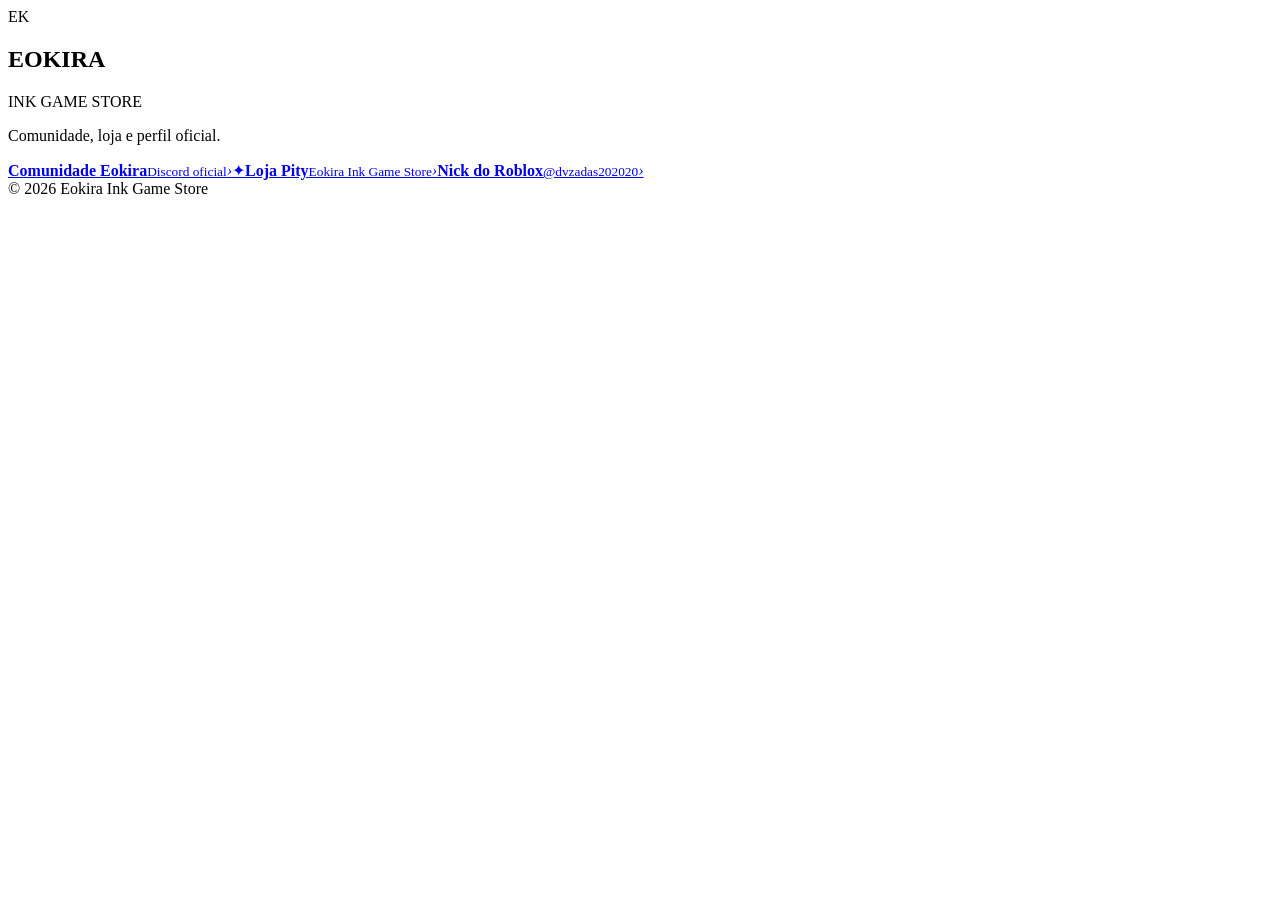
==== links/index.html @ ce02c341 "Add Eokira links page" ====
<!doctype html>
<html lang="pt-BR"><head><meta charset="utf-8"><meta name="viewport" content="width=device-width,initial-scale=1"><title>Eokira | Links</title><link rel="stylesheet" href="style.css"></head>
<body><main class="page"><section class="panel"><div class="brand"><div class="mark">EK</div><span class="online"></span><h1>EOKIRA</h1><p>INK GAME STORE</p></div><p class="intro">Comunidade, loja e perfil oficial.</p><nav><a class="link discord" href="https://discord.gg/Ec83gMJmA9" target="_blank" rel="noreferrer"><span class="icon"><img src="https://cdn.simpleicons.org/discord/ffffff" alt=""></span><span><b>Comunidade Eokira</b><small>Discord oficial</small></span><i>›</i></a><a class="link store" href="https://eokirastore.github.io/eokira-store./" target="_blank" rel="noreferrer"><span class="icon">✦</span><span><b>Loja Pity</b><small>Eokira Ink Game Store</small></span><i>›</i></a><a class="link roblox" href="https://www.roblox.com/pt/search/users?keyword=dvzadas202020" target="_blank" rel="noreferrer"><span class="icon"><img src="https://cdn.simpleicons.org/roblox/ffffff" alt=""></span><span><b>Nick do Roblox</b><small>@dvzadas202020</small></span><i>›</i></a></nav><footer>© 2026 Eokira Ink Game Store</footer></section></main></body></html>
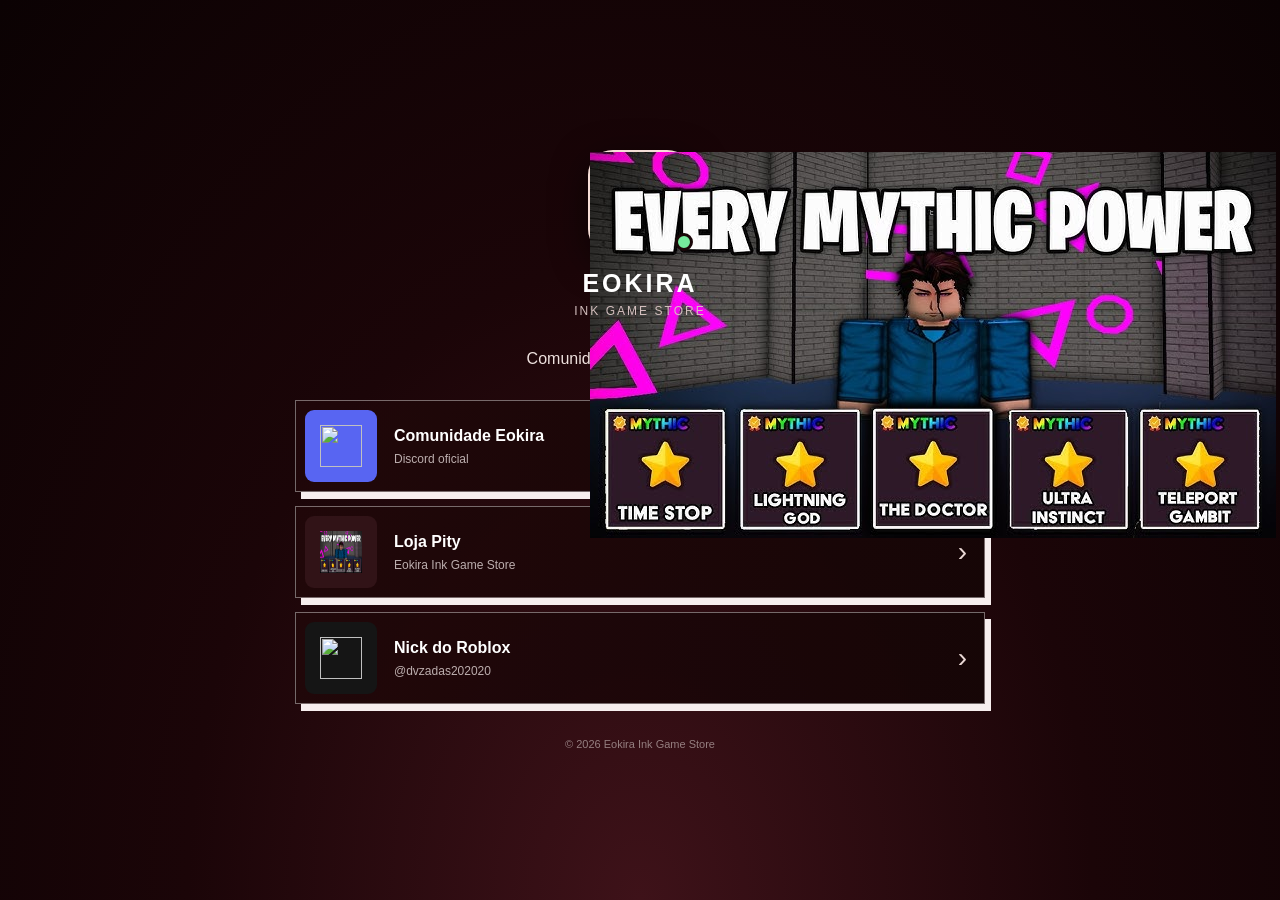
==== commit 78b1d30f: "Refresh Eokira links artwork" ====
--- a/links/index.html
+++ b/links/index.html
@@ -1,3 +1,3 @@
 <!doctype html>
 <html lang="pt-BR"><head><meta charset="utf-8"><meta name="viewport" content="width=device-width,initial-scale=1"><title>Eokira | Links</title><link rel="stylesheet" href="style.css"></head>
-<body><main class="page"><section class="panel"><div class="brand"><div class="mark">EK</div><span class="online"></span><h1>EOKIRA</h1><p>INK GAME STORE</p></div><p class="intro">Comunidade, loja e perfil oficial.</p><nav><a class="link discord" href="https://discord.gg/Ec83gMJmA9" target="_blank" rel="noreferrer"><span class="icon"><img src="https://cdn.simpleicons.org/discord/ffffff" alt=""></span><span><b>Comunidade Eokira</b><small>Discord oficial</small></span><i>›</i></a><a class="link store" href="https://eokirastore.github.io/eokira-store./" target="_blank" rel="noreferrer"><span class="icon">✦</span><span><b>Loja Pity</b><small>Eokira Ink Game Store</small></span><i>›</i></a><a class="link roblox" href="https://www.roblox.com/pt/search/users?keyword=dvzadas202020" target="_blank" rel="noreferrer"><span class="icon"><img src="https://cdn.simpleicons.org/roblox/ffffff" alt=""></span><span><b>Nick do Roblox</b><small>@dvzadas202020</small></span><i>›</i></a></nav><footer>© 2026 Eokira Ink Game Store</footer></section></main></body></html>+<body><main class="page"><section class="panel"><div class="brand"><div class="mark"><img src="https://eokirastore.github.io/eokira-store./power-rolls-art.png" alt="Eokira Ink Game Store"></div><span class="online"></span><h1>EOKIRA</h1><p>INK GAME STORE</p></div><p class="intro">Comunidade, loja e perfil oficial.</p><nav><a class="link discord" href="https://discord.gg/Ec83gMJmA9" target="_blank" rel="noreferrer"><span class="icon"><img src="https://cdn.simpleicons.org/discord/ffffff" alt=""></span><span><b>Comunidade Eokira</b><small>Discord oficial</small></span><i>›</i></a><a class="link store" href="https://eokirastore.github.io/eokira-store./" target="_blank" rel="noreferrer"><span class="icon"><img src="https://eokirastore.github.io/eokira-store./power-rolls-art.png" alt=""></span><span><b>Loja Pity</b><small>Eokira Ink Game Store</small></span><i>›</i></a><a class="link roblox" href="https://www.roblox.com/pt/search/users?keyword=dvzadas202020" target="_blank" rel="noreferrer"><span class="icon"><img src="https://cdn.simpleicons.org/roblox/ffffff" alt=""></span><span><b>Nick do Roblox</b><small>@dvzadas202020</small></span><i>›</i></a></nav><footer>© 2026 Eokira Ink Game Store</footer></section></main></body></html>
--- a/links/style.css
+++ b/links/style.css
@@ -0,0 +1 @@
+*{box-sizing:border-box}body{margin:0;color:#fff;font-family:Arial,Helvetica,sans-serif;background:#120305}.page{display:grid;min-height:100svh;place-items:center;overflow:hidden;padding:28px 16px;background:radial-gradient(ellipse at 50% 100%,#3e1219 0,#1b0508 50%,#0b0203 100%)}.panel{position:relative;width:min(100%,690px);text-align:center}.brand{position:relative}.mark{display:grid;place-items:center;width:104px;height:104px;margin:auto;border:2px solid #f6ded7;border-radius:25px;background:linear-gradient(135deg,#191116,#8d204d);font-size:30px;font-weight:900;letter-spacing:-.13em;box-shadow:0 10px 35px #0009}.online{position:absolute;width:18px;height:18px;left:calc(50% + 35px);top:83px;border:3px solid #1b0709;border-radius:50%;background:#76ea9d}h1{margin:15px 0 6px;font-size:25px;letter-spacing:.12em}.brand p{margin:0;color:#d4c0bf;font-size:12px;letter-spacing:.17em}.intro{margin:32px 0;color:#eee1de}nav{display:grid;gap:14px}.link{display:flex;align-items:center;min-height:92px;padding:8px 17px 8px 9px;text-align:left;color:#fff;text-decoration:none;border:1px solid #fff6;background:linear-gradient(90deg,#200709e8,#150506e8);box-shadow:6px 7px 0 #f7eeee;transition:.18s}.link:hover{transform:translate(-3px,-3px);border-color:#fff}.icon{display:grid;place-items:center;flex:none;width:72px;height:72px;overflow:hidden;border-radius:9px;background:#311317;font-size:29px;color:#f5b8d4}.icon img{width:42px;height:42px}.discord .icon{background:#5865f2}.roblox .icon{background:#151515}.link span:nth-child(2){display:grid;gap:7px;margin-left:17px}.link b{font-size:16px}.link small{color:#bcaeae;font-size:12px}.link i{margin-left:auto;font-size:28px;font-style:normal;color:#ead8d5}footer{margin-top:34px;color:#957f80;font-size:11px}@media(max-width:500px){.link{min-height:82px}.icon{width:62px;height:62px}.mark{width:92px;height:92px}.online{top:72px;left:calc(50% + 30px)}}
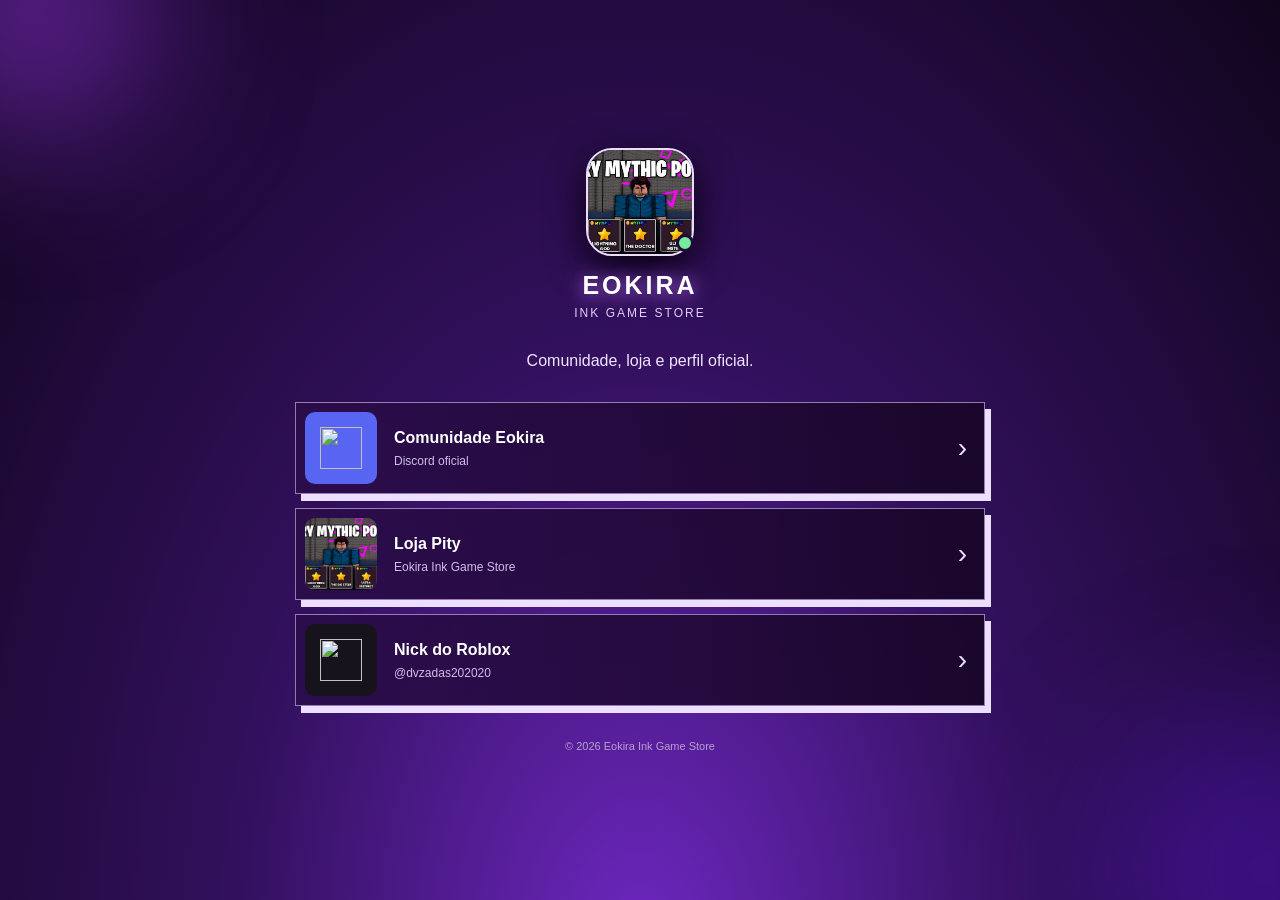
==== commit 5e72ccd1: "Refresh links page cache" ====
--- a/links/index.html
+++ b/links/index.html
@@ -1,3 +1,3 @@
 <!doctype html>
-<html lang="pt-BR"><head><meta charset="utf-8"><meta name="viewport" content="width=device-width,initial-scale=1"><title>Eokira | Links</title><link rel="stylesheet" href="style.css"></head>
+<html lang="pt-BR"><head><meta charset="utf-8"><meta name="viewport" content="width=device-width,initial-scale=1"><title>Eokira | Links</title><link rel="stylesheet" href="style.css?v=purple-final"></head>
 <body><main class="page"><section class="panel"><div class="brand"><div class="mark"><img src="https://eokirastore.github.io/eokira-store./power-rolls-art.png" alt="Eokira Ink Game Store"></div><span class="online"></span><h1>EOKIRA</h1><p>INK GAME STORE</p></div><p class="intro">Comunidade, loja e perfil oficial.</p><nav><a class="link discord" href="https://discord.gg/Ec83gMJmA9" target="_blank" rel="noreferrer"><span class="icon"><img src="https://cdn.simpleicons.org/discord/ffffff" alt=""></span><span><b>Comunidade Eokira</b><small>Discord oficial</small></span><i>›</i></a><a class="link store" href="https://eokirastore.github.io/eokira-store./" target="_blank" rel="noreferrer"><span class="icon"><img src="https://eokirastore.github.io/eokira-store./power-rolls-art.png" alt=""></span><span><b>Loja Pity</b><small>Eokira Ink Game Store</small></span><i>›</i></a><a class="link roblox" href="https://www.roblox.com/pt/search/users?keyword=dvzadas202020" target="_blank" rel="noreferrer"><span class="icon"><img src="https://cdn.simpleicons.org/roblox/ffffff" alt=""></span><span><b>Nick do Roblox</b><small>@dvzadas202020</small></span><i>›</i></a></nav><footer>© 2026 Eokira Ink Game Store</footer></section></main></body></html>
--- a/links/style.css
+++ b/links/style.css
@@ -1 +1 @@
-*{box-sizing:border-box}body{margin:0;color:#fff;font-family:Arial,Helvetica,sans-serif;background:#120305}.page{display:grid;min-height:100svh;place-items:center;overflow:hidden;padding:28px 16px;background:radial-gradient(ellipse at 50% 100%,#3e1219 0,#1b0508 50%,#0b0203 100%)}.panel{position:relative;width:min(100%,690px);text-align:center}.brand{position:relative}.mark{display:grid;place-items:center;width:104px;height:104px;margin:auto;border:2px solid #f6ded7;border-radius:25px;background:linear-gradient(135deg,#191116,#8d204d);font-size:30px;font-weight:900;letter-spacing:-.13em;box-shadow:0 10px 35px #0009}.online{position:absolute;width:18px;height:18px;left:calc(50% + 35px);top:83px;border:3px solid #1b0709;border-radius:50%;background:#76ea9d}h1{margin:15px 0 6px;font-size:25px;letter-spacing:.12em}.brand p{margin:0;color:#d4c0bf;font-size:12px;letter-spacing:.17em}.intro{margin:32px 0;color:#eee1de}nav{display:grid;gap:14px}.link{display:flex;align-items:center;min-height:92px;padding:8px 17px 8px 9px;text-align:left;color:#fff;text-decoration:none;border:1px solid #fff6;background:linear-gradient(90deg,#200709e8,#150506e8);box-shadow:6px 7px 0 #f7eeee;transition:.18s}.link:hover{transform:translate(-3px,-3px);border-color:#fff}.icon{display:grid;place-items:center;flex:none;width:72px;height:72px;overflow:hidden;border-radius:9px;background:#311317;font-size:29px;color:#f5b8d4}.icon img{width:42px;height:42px}.discord .icon{background:#5865f2}.roblox .icon{background:#151515}.link span:nth-child(2){display:grid;gap:7px;margin-left:17px}.link b{font-size:16px}.link small{color:#bcaeae;font-size:12px}.link i{margin-left:auto;font-size:28px;font-style:normal;color:#ead8d5}footer{margin-top:34px;color:#957f80;font-size:11px}@media(max-width:500px){.link{min-height:82px}.icon{width:62px;height:62px}.mark{width:92px;height:92px}.online{top:72px;left:calc(50% + 30px)}}+*{box-sizing:border-box}body{margin:0;color:#fff;font-family:Arial,Helvetica,sans-serif;background:#10051c}.page{display:grid;min-height:100svh;place-items:center;overflow:hidden;padding:28px 16px;background:radial-gradient(ellipse at 50% 105%,#6d27bf 0,#32105d 45%,#11051d 100%)}.page:before,.page:after{content:"";position:fixed;border-radius:50%;filter:blur(80px);opacity:.5}.page:before{width:260px;height:260px;background:#a83cff;top:-120px;left:-100px}.page:after{width:320px;height:320px;background:#5616c6;right:-150px;bottom:-130px}.panel{position:relative;width:min(100%,690px);text-align:center}.brand{position:relative}.mark{width:108px;height:108px;margin:auto;overflow:hidden;border:2px solid #eddcff;border-radius:26px;background:#431378;box-shadow:0 13px 38px #090010}.mark img{width:100%;height:100%;object-fit:cover}.online{position:absolute;width:18px;height:18px;left:calc(50% + 36px);top:86px;border:3px solid #210b3b;border-radius:50%;background:#76ea9d}h1{margin:15px 0 6px;font-size:25px;letter-spacing:.12em;text-shadow:0 2px 18px #bc74ff}.brand p{margin:0;color:#e2cef9;font-size:12px;letter-spacing:.17em}.intro{margin:32px 0;color:#f0e5ff}nav{display:grid;gap:14px}.link{display:flex;align-items:center;min-height:92px;padding:8px 17px 8px 9px;text-align:left;color:#fff;text-decoration:none;border:1px solid #e3caff99;background:linear-gradient(90deg,#2b0d4be8,#190628ed);box-shadow:6px 7px 0 #ecdfff;transition:.18s}.link:hover{transform:translate(-3px,-3px);border-color:#fff}.icon{display:grid;place-items:center;flex:none;width:72px;height:72px;overflow:hidden;border-radius:10px;background:#51207e;font-size:29px;color:#f5b8ff}.icon img{width:42px;height:42px;object-fit:contain}.store .icon img{width:100%;height:100%;object-fit:cover}.discord .icon{background:#5865f2}.roblox .icon{background:#17131d}.link span:nth-child(2){display:grid;gap:7px;margin-left:17px}.link b{font-size:16px}.link small{color:#d0bde8;font-size:12px}.link i{margin-left:auto;font-size:28px;font-style:normal;color:#eddfff}footer{margin-top:34px;color:#b7a0cf;font-size:11px}@media(max-width:500px){.link{min-height:82px}.icon{width:62px;height:62px}.mark{width:94px;height:94px}.online{top:74px;left:calc(50% + 30px)}}
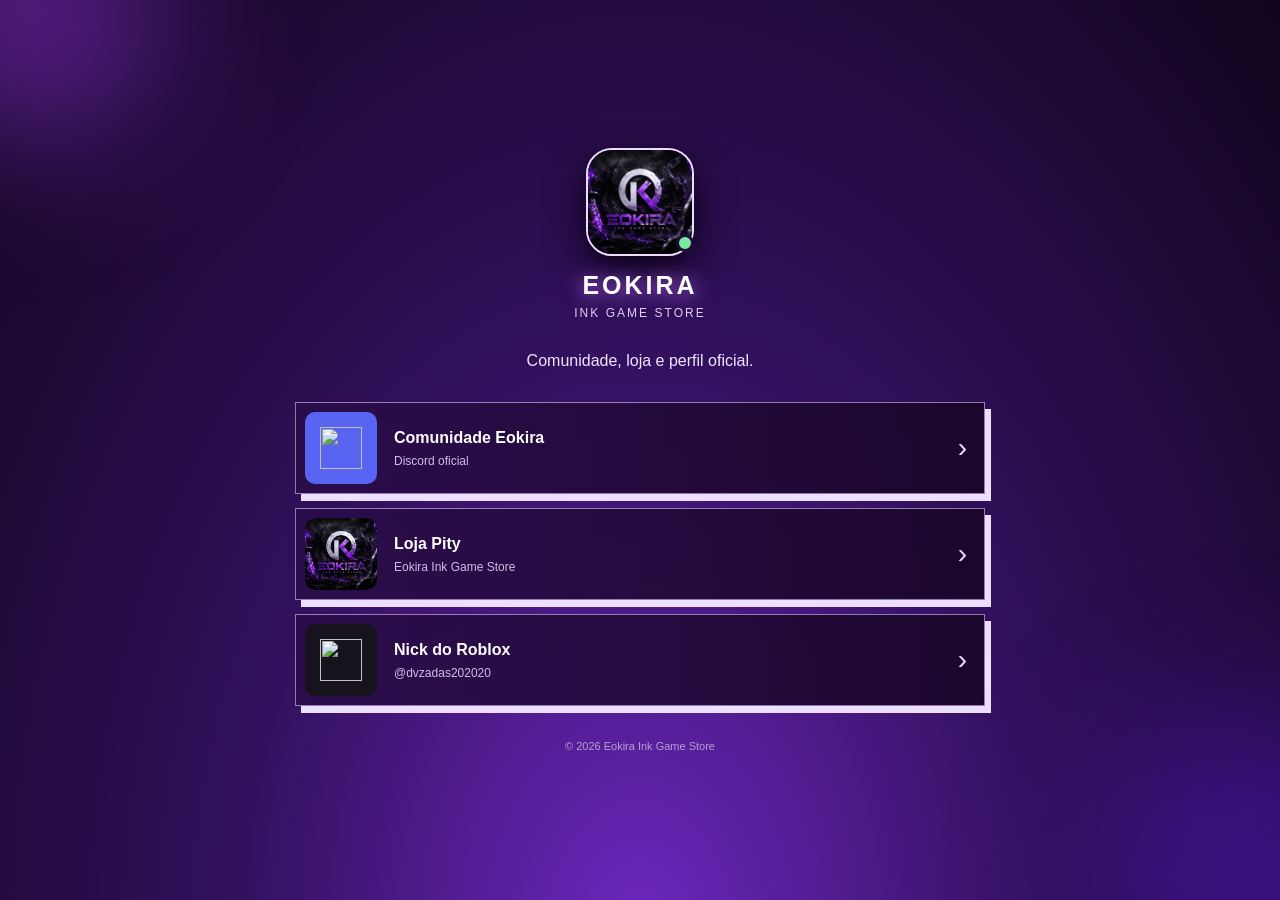
==== commit ca4ca49f: "Use Eokira artwork on links page" ====
--- a/links/index.html
+++ b/links/index.html
@@ -1,3 +1,3 @@
 <!doctype html>
 <html lang="pt-BR"><head><meta charset="utf-8"><meta name="viewport" content="width=device-width,initial-scale=1"><title>Eokira | Links</title><link rel="stylesheet" href="style.css?v=purple-final"></head>
-<body><main class="page"><section class="panel"><div class="brand"><div class="mark"><img src="https://eokirastore.github.io/eokira-store./power-rolls-art.png" alt="Eokira Ink Game Store"></div><span class="online"></span><h1>EOKIRA</h1><p>INK GAME STORE</p></div><p class="intro">Comunidade, loja e perfil oficial.</p><nav><a class="link discord" href="https://discord.gg/Ec83gMJmA9" target="_blank" rel="noreferrer"><span class="icon"><img src="https://cdn.simpleicons.org/discord/ffffff" alt=""></span><span><b>Comunidade Eokira</b><small>Discord oficial</small></span><i>›</i></a><a class="link store" href="https://eokirastore.github.io/eokira-store./" target="_blank" rel="noreferrer"><span class="icon"><img src="https://eokirastore.github.io/eokira-store./power-rolls-art.png" alt=""></span><span><b>Loja Pity</b><small>Eokira Ink Game Store</small></span><i>›</i></a><a class="link roblox" href="https://www.roblox.com/pt/search/users?keyword=dvzadas202020" target="_blank" rel="noreferrer"><span class="icon"><img src="https://cdn.simpleicons.org/roblox/ffffff" alt=""></span><span><b>Nick do Roblox</b><small>@dvzadas202020</small></span><i>›</i></a></nav><footer>© 2026 Eokira Ink Game Store</footer></section></main></body></html>+<body><main class="page"><section class="panel"><div class="brand"><div class="mark"><img src="codex-clipboard-98403e11-afeb-4cab-a09c-d60577089e2d.png" alt="Eokira Ink Game Store"></div><span class="online"></span><h1>EOKIRA</h1><p>INK GAME STORE</p></div><p class="intro">Comunidade, loja e perfil oficial.</p><nav><a class="link discord" href="https://discord.gg/Ec83gMJmA9" target="_blank" rel="noreferrer"><span class="icon"><img src="https://cdn.simpleicons.org/discord/ffffff" alt=""></span><span><b>Comunidade Eokira</b><small>Discord oficial</small></span><i>›</i></a><a class="link store" href="https://eokirastore.github.io/eokira-store./" target="_blank" rel="noreferrer"><span class="icon"><img src="codex-clipboard-98403e11-afeb-4cab-a09c-d60577089e2d.png" alt=""></span><span><b>Loja Pity</b><small>Eokira Ink Game Store</small></span><i>›</i></a><a class="link roblox" href="https://www.roblox.com/pt/users/8772502256/profile?friendshipSourceType=PlayerSearch" target="_blank" rel="noreferrer"><span class="icon"><img src="https://cdn.simpleicons.org/roblox/ffffff" alt=""></span><span><b>Nick do Roblox</b><small>@dvzadas202020</small></span><i>›</i></a></nav><footer>© 2026 Eokira Ink Game Store</footer></section></main></body></html>
